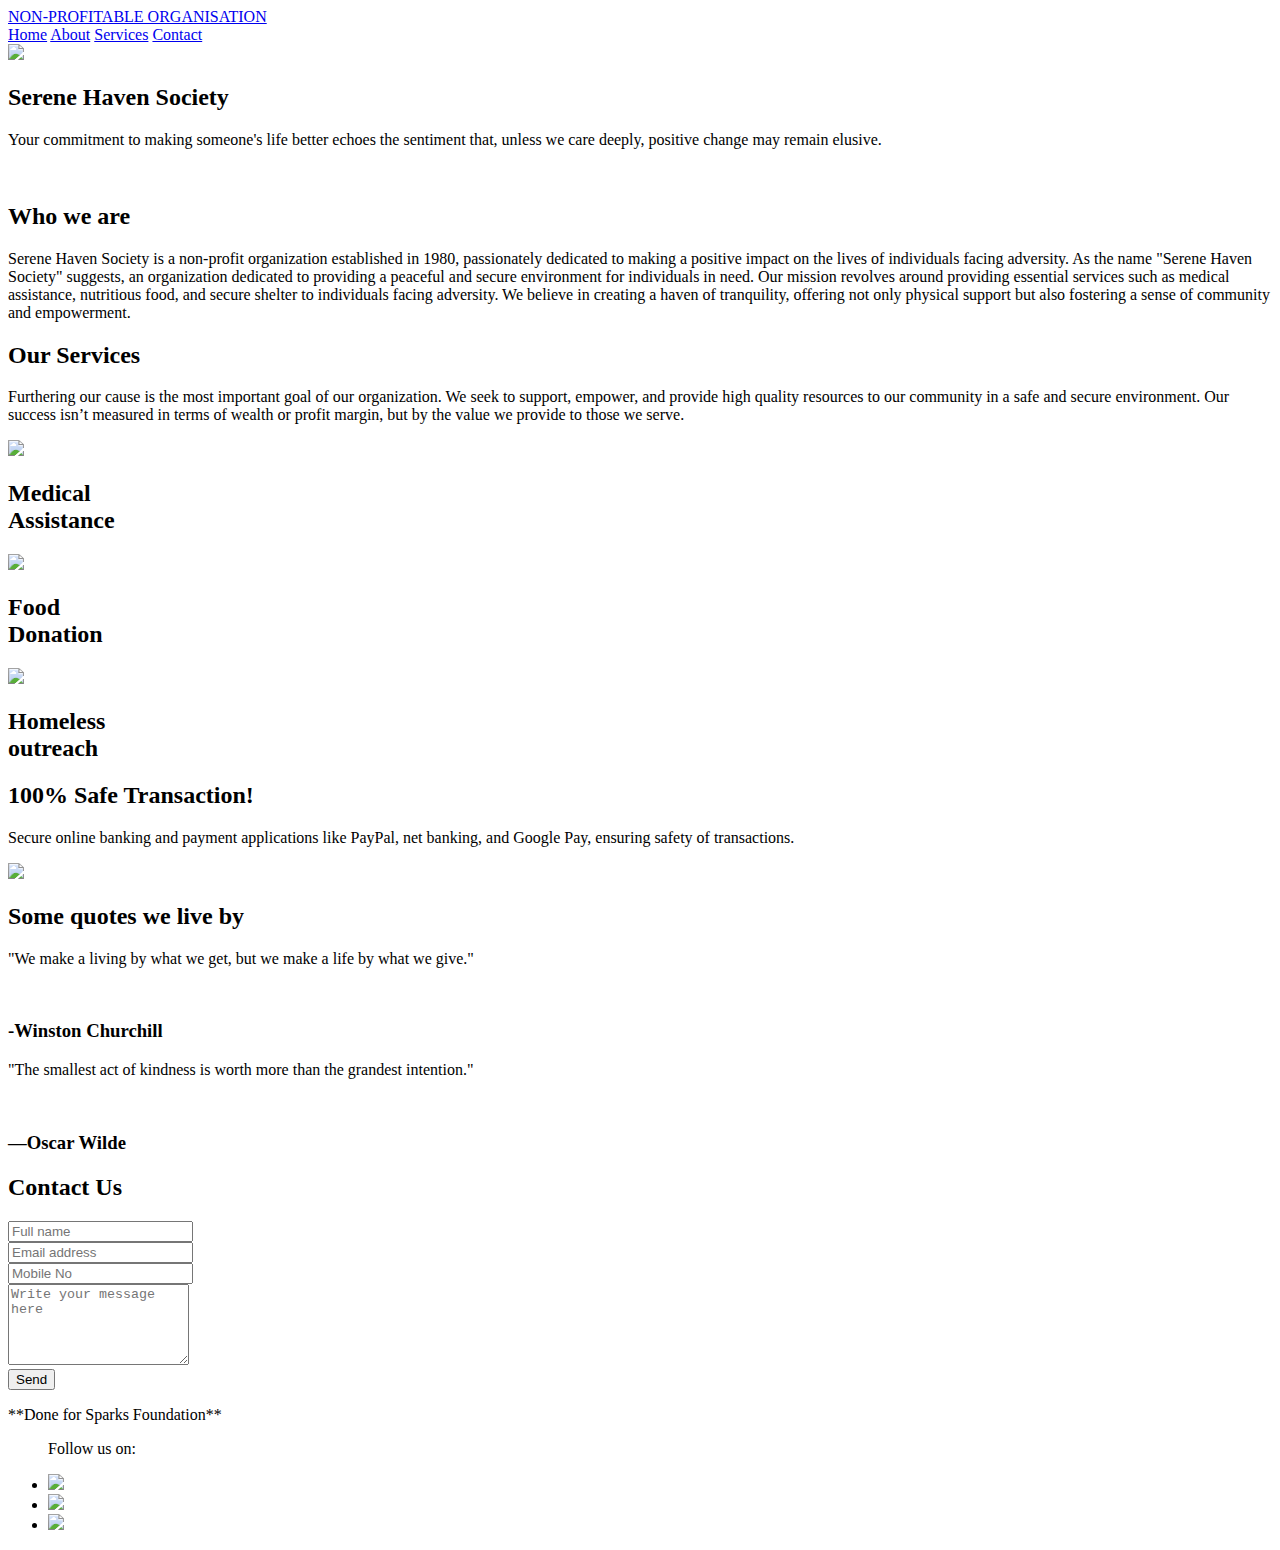
==== Main.html @ 0c350880 "Update Main.html" ====
<!DOCTYPE html>
<html lang="en">
    <head>
        <meta name="viewport" content="width=device-width,initial scale=1.0">
        <meta charset="UTF-8">
        <title></title>
        <link rel="stylesheet" href="Style.css">
    </head>
    <body>
        <section class="home" id="home">
            <header>
                <a href="#" class="logo">NON-PROFITABLE ORGANISATION</a>
                <div class="nav">
                    <a href="#home">Home</a>
                    <a href="#about">About</a>
                    <a href="#services">Services</a>
                    <a href="#contact">Contact</a>
                </div>
            </header>
            <img src="bg.jpg">
            <div class="content" data-0-top="opacity:0;left:100px;" data-200-top="opacity:1;left:0px;">
            <h2> Serene Haven Society </h2>
            <p>Your commitment to making someone's life better echoes the sentiment that, unless we care deeply, positive change may remain elusive.</p>
                <br>
            <form><script src="https://checkout.razorpay.com/v1/payment-button.js" data-payment_button_id="pl_HywdKUjSGWwI0t" async> </script> </form>
        </div>
        </section>

        <section class="about" id="about">
            <div class="contentBx">
                <h2 class="heading" data-center-center="opacity:1;left:0px;"  data-0-bottom="opacity:0;left:500px;">Who we are</h2>
                <p class="text">Serene Haven Society is a non-profit organization established in 1980, passionately dedicated to making a positive impact on the lives of individuals facing adversity. 
                    As the name "Serene Haven Society" suggests, an organization dedicated to providing a peaceful and secure environment for individuals in need.
                    Our mission revolves around providing essential services such as medical assistance, nutritious food, and secure shelter to individuals facing adversity. 
                    We believe in creating a haven of tranquility, offering not only physical support but also fostering a sense of community and empowerment. 
                    </p>
            </div>
            <div class="imgBx"></div>
        </section>
        <section class="services" id="services">
            <h2 class="heading" data-center-center="opacity:1;left:0px;"  data-0-bottom="opacity:0;left:500px;">Our Services</h2>
            <p class="text">Furthering our cause is the most important goal of our organization. We seek to support, empower, and provide high quality resources to our community in a safe and secure environment. 
                Our success isn’t measured in terms of wealth or profit margin, but by the value we provide to those we serve.
            </p>
            <div class="container">
                <div class="serviceBx">
                    <div>
                        <img src="icon1.png">
                        <h2>Medical<br> Assistance</h2>
                    </div>
                 </div>
                <div class="serviceBx">
                    <div>
                        <img src="icon2.png">
                        <h2>Food <br>Donation</h2>
                    </div>
                </div>
                    <div class="serviceBx">
                    <div>
                        <img src="icon3.png">
                        <h2>Homeless<br> outreach</h2>
                    </div>
                </div>
        </section>
        <section class="technology">
            <div class="contentBx">
                <h2 class="heading">100% Safe Transaction!</h2>
                <p class="text">Secure online banking and payment applications like PayPal, net banking, and Google Pay,  ensuring safety of transactions.
                </p>
                </div>
                <div class="tech">
                    <img src="tech.png">
                </div>
        </section>
                
         <section class="testimonials">
            <h2 class="heading">Some quotes we live by</h2>
            <div class="container">
                <div class="contentBx">
                    <div>
                        <p>"We make a living by what we get, but we make a life by what we give."
                               </p><br>
                           <h3>-Winston Churchill</h3>
                    </div>
                    </div>
                <div class="contentBx">
                    <div>
                    <p>"The smallest act of kindness is worth more than the grandest intention."</p>
                    <br>
                          <h3>―Oscar Wilde</h3>
                </div>
            </div>
            </div>
        </section>
        
        <section class="about" id="contact">
           <div class="contentBx redbg">
               <div class="form">
                <h2 class="heading">Contact Us</h2>
                   <div class="inputBx">
                       <input type="text" name="name" placeholder="Full name">
                   </div>
                   <div class="inputBx">
                       <input type="text" name="email" placeholder="Email address">
                   </div>
                   <div class="inputBx">
                       <input type="text" name="phno" placeholder="Mobile No">
                   </div>
                   <div class="inputBx">
                       <textarea placeholder="Write your message here" rows="5"></textarea>
                   </div>
                   <div class="inputBx">
                       <input type="submit" value="Send">
                   </div>
               </div>
           </div>
           <div class="imgBx2"></div>
       </section>
       <section class="footer">
           <p class="text">**Done for Sparks Foundation**</p>
           <ul>
               <p class="text">Follow us on:</p>
               <li><a href="#"><img src="facebook.png"></a></li>
               <li><a href="#"><img src="twitter.png"></a></li>
               <li><a href="#"><img src="linkedin.png"></a></li>
           </ul>
       </section>
       
   </body>
</html>
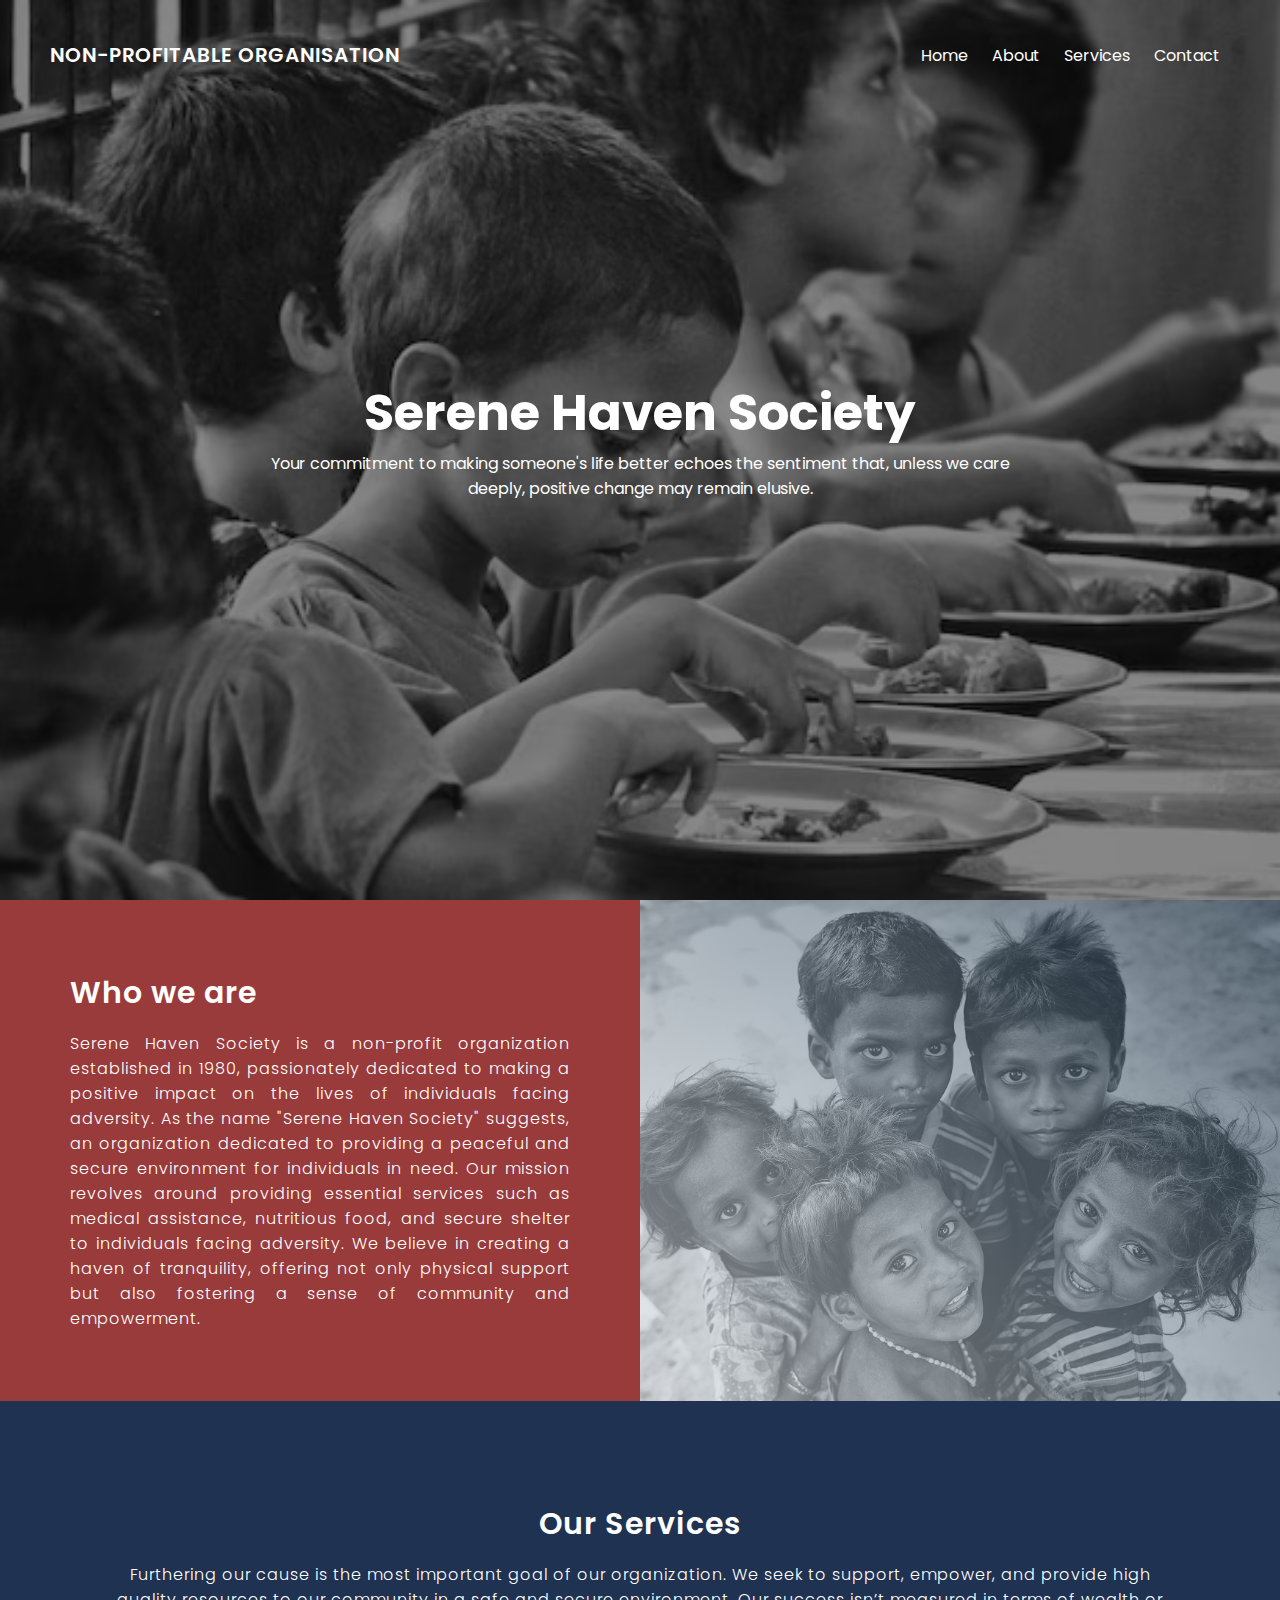
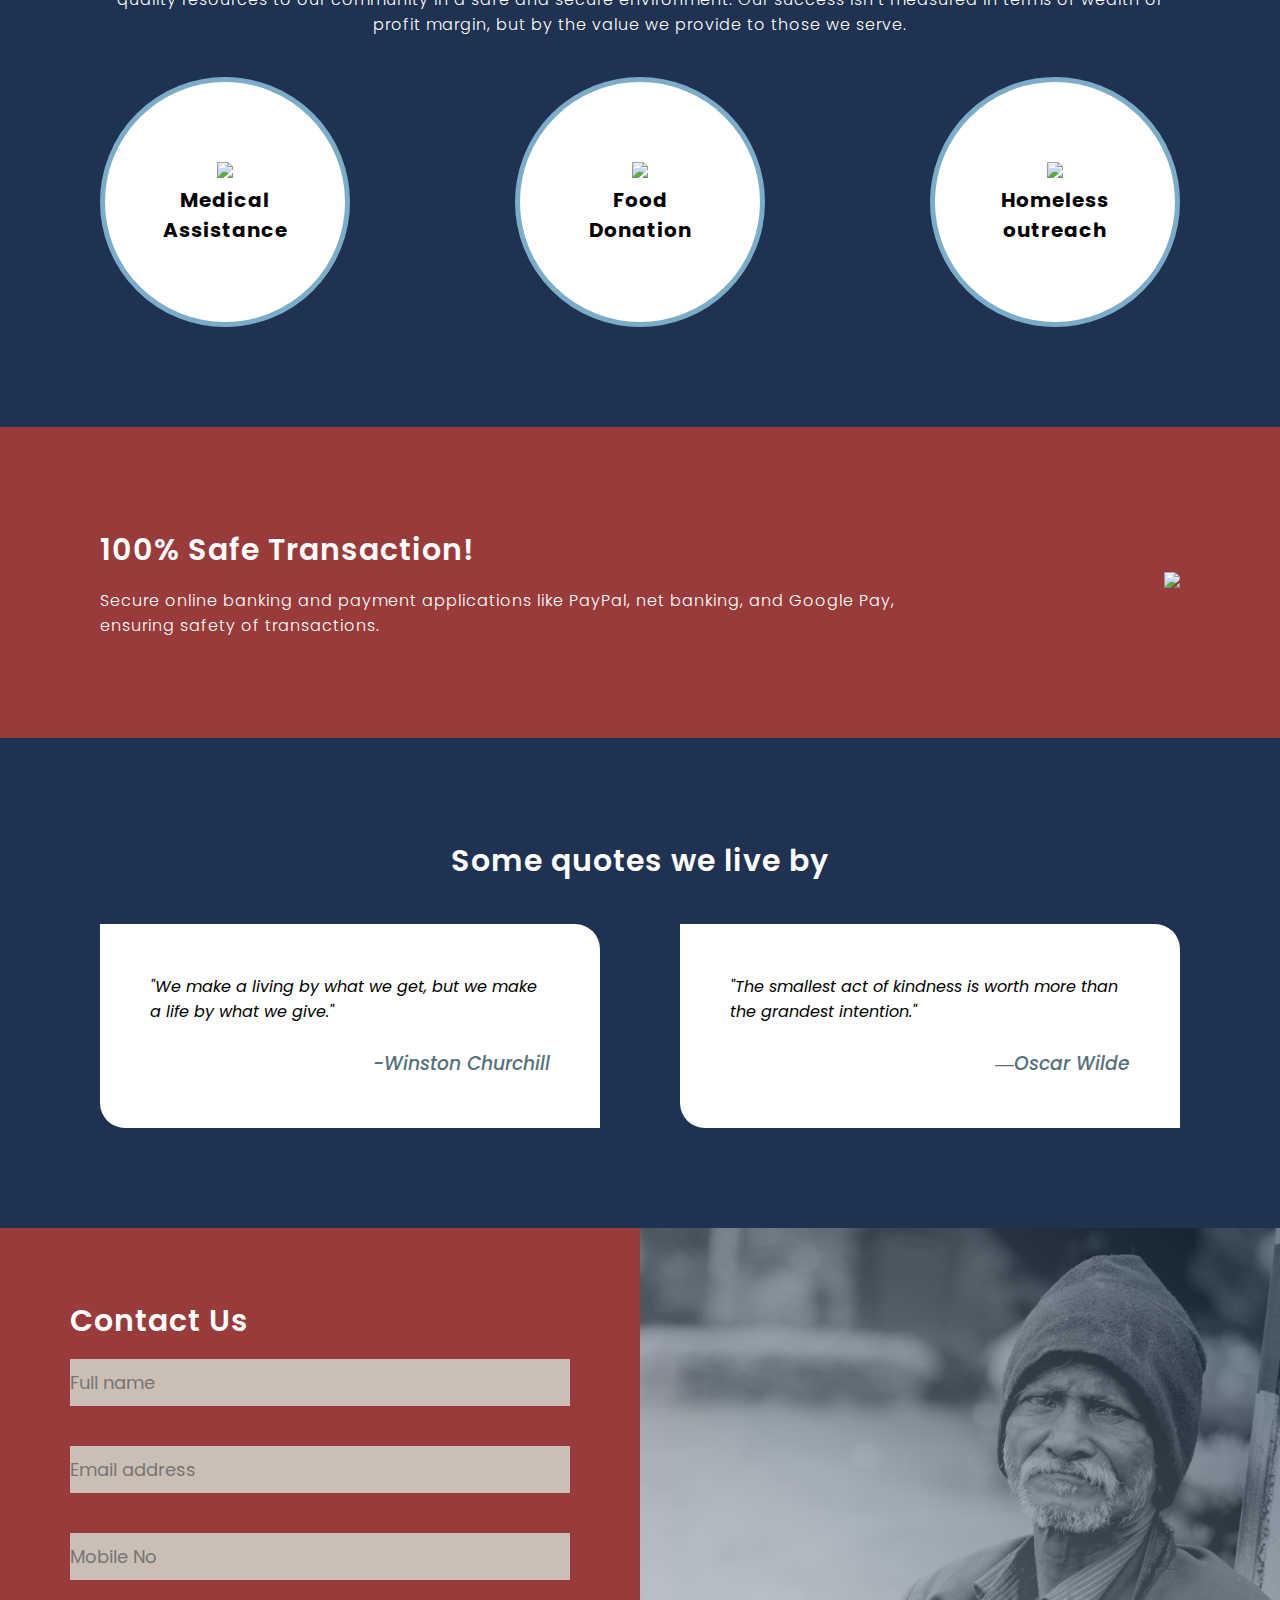
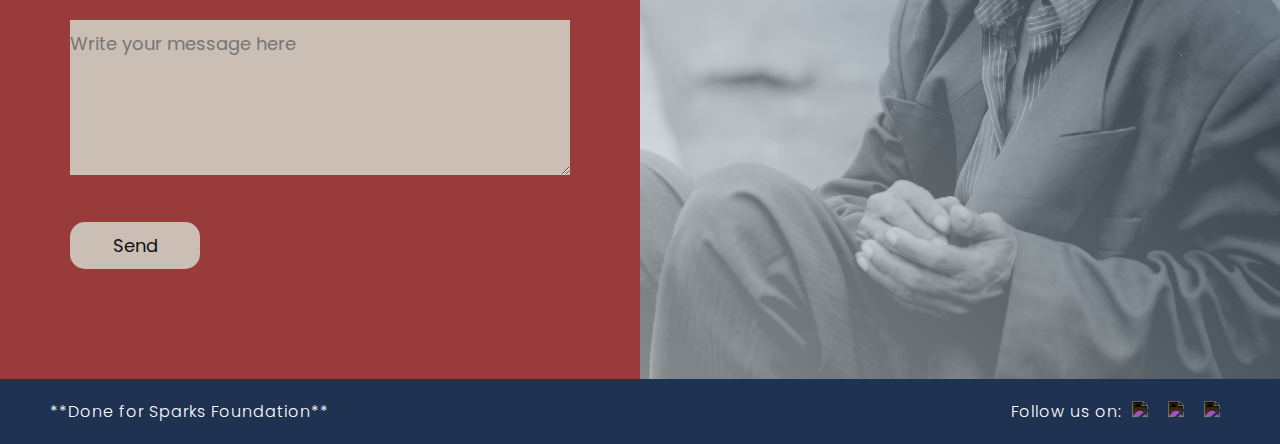
==== commit 4e9d7e6b: "Update Main.html" ====
--- a/Main.html
+++ b/Main.html
@@ -5,16 +5,19 @@
         <meta charset="UTF-8">
         <title></title>
         <link rel="stylesheet" href="Style.css">
+        <link rel="preconnect" href="https://fonts.googleapis.com">
+<link rel="preconnect" href="https://fonts.gstatic.com" crossorigin>
+<link href="https://fonts.googleapis.com/css2?family=Lato:ital,wght@0,700;1,400&family=Mukta:wght@300;400&display=swap" rel="stylesheet">
     </head>
     <body>
         <section class="home" id="home">
             <header>
                 <a href="#" class="logo">NON-PROFITABLE ORGANISATION</a>
                 <div class="nav">
-                    <a href="#home">Home</a>
-                    <a href="#about">About</a>
-                    <a href="#services">Services</a>
-                    <a href="#contact">Contact</a>
+                    <a href="#home" id="nav-link">Home</a>
+                    <a href="#about" id="nav-link">About</a>
+                    <a href="#services" id="nav-link">Services</a>
+                    <a href="#contact" id="nav-link">Contact</a>
                 </div>
             </header>
             <img src="bg.jpg">
@@ -22,8 +25,7 @@
             <h2> Serene Haven Society </h2>
             <p>Your commitment to making someone's life better echoes the sentiment that, unless we care deeply, positive change may remain elusive.</p>
                 <br>
-            <form><script src="https://checkout.razorpay.com/v1/payment-button.js" data-payment_button_id="pl_HywdKUjSGWwI0t" async> </script> </form>
-        </div>
+                <form><script src="https://checkout.razorpay.com/v1/payment-button.js" data-payment_button_id="pl_HywdKUjSGWwI0t" async> </script> </form>        </div>
         </section>
 
         <section class="about" id="about">
--- a/Style.css
+++ b/Style.css
@@ -0,0 +1,263 @@
+@import url('https://fonts.googleapis.com/css?family=Poppins:200,300,400,500,600,700,800,900&display=swap');
+*
+{
+  margin: 0; 
+  padding: 0; 
+  box-sizing: border-box;
+  position: relative;
+  font-family: 'Poppins',sans-serif;
+}
+.home
+{
+    position: relative;
+    width: 100%;
+    height: 100vh;
+    background: #111;
+    display:flex;
+    justify-content: center;
+    align-items: center;
+}
+.home img
+{
+    position: absolute;
+    top: 0;
+    left: 0;
+    width: 100%;
+    height: 100%;
+    object-fit: cover;
+    opacity: 0.5;
+}
+header
+{
+    position: absolute;
+    top: 0;
+    left: 0;
+    width: 100%;
+    padding: 40px 50px;
+    display: flex;
+    justify-content: space-between;
+    align-items: center;
+    z-index: 2;
+}
+.logo  
+{
+color: #fff;
+text-decoration: none;
+font-size: 20px;
+text-transform: uppercase;
+font-weight: 600;
+letter-spacing: 1px;
+}
+.nav a{
+    color: #fff;
+    text-decoration: none;
+    padding: 10px;
+}
+.content
+{
+    position: relative;
+    max-width: 750px;
+    text-align: center;
+}
+.home h2
+{
+    color: #fff;
+    font-size: 50px;
+}
+.content p
+{
+    color: #fff;
+    font-size: 16px;
+}
+/*About*/
+.about
+{
+    position: relative;
+    width: 100%;
+    display: flex;
+}
+.about .contentBx
+{
+    background-color: #9A3B3B;
+    text-align: justify;
+    padding: 70px;
+    width: 50%;
+}
+.heading
+{
+    color: #fff;
+    font-size: 30px;
+    font-weight: 600;
+    letter-spacing: 1px;
+    margin-bottom: 15px;
+}
+.text
+{
+    color: #fff;
+    font-size: 16px;
+    font-weight: 300;
+    letter-spacing: 1px;
+}
+.imgBx
+{
+    
+    background: linear-gradient(45deg, rgb(221 228 233 / 60%), rgb(25 50 71 / 60%)),url(bg2.jpg);
+    width: 50%;
+    background-size: cover;
+    background-position: center;
+}
+.services
+{
+    background:#1f3251;
+    padding: 100px;
+    text-align: center;
+}
+.container
+{
+    width: 100%;
+    display: flex;
+    justify-content: space-between;
+    align-items: center;
+    flex-wrap: wrap;
+    margin-top: 60px;
+}
+.serviceBx
+{
+    position: relative;
+    background:#fff;
+    width: 250px;
+    height: 250px;
+    display: flex;
+    justify-content: center;
+    align-items: center;
+    border-radius: 100%;
+    border: 5px solid #7badcb;
+
+}
+.serviceBx img
+{
+    max-width: 85px;
+}
+.serviceBx h2
+{
+    font-weight: 500px;
+    font-size: 20px;
+    letter-spacing: 1px;
+}
+
+.technology
+{
+    background:#9A3B3B;
+    width: 100%;
+    padding: 100px;
+    display: flex;
+    justify-content: space-between;
+    align-items: center;
+}
+.technology .contentBx
+{
+    max-width: 800px;
+}
+.tech
+{
+    max-width: 250px;
+}
+.tech img
+{
+    width: 100%;
+}
+
+.testimonials
+{
+    position: relative;
+    padding: 100px;
+    background:#1f3251;
+    text-align: center;
+}
+.container
+{
+    display: flex;
+    justify-content: space-between;
+    align-items: center;
+    margin-top: 40px;
+    flex-wrap: wrap;
+}
+.container .contentBx
+{
+    background:#fff;
+    padding: 50px 50px;
+    width: 500px;
+    display: flex;
+    justify-content: center;
+    align-items: center;
+    text-align: left;
+    font-style: italic;
+    border-top-right-radius: 25px;
+    border-bottom-left-radius: 25px;
+}
+.contentBx h3
+{
+    width: 100%;
+    text-align: end;
+    font-weight: 500;
+    color: #56707c;
+}
+
+.imgBx2
+{
+    background: linear-gradient(45deg, rgb(221 228 233 / 60%), rgb(25 50 71 / 60%)),url(bg3.jpg);
+    background-size: cover;
+    background-position: center;
+    width: 50%;
+}
+/*Contact form*/
+.inputBx
+{
+    margin-bottom: 40px;
+}
+input,textarea
+{
+    width: 100%;
+    background:#cbbfb5;
+    padding:10px 0;
+    font-size: 18px;
+    border: none;
+    color: #111;
+}
+input[type="submit"]{
+    width: 130px;
+    background: #cbbfb5;
+    color: #111;
+    border-radius: 15px;
+}
+
+/*Footer*/
+.footer
+{
+    background: #1f3251;
+    padding: 20px 50px;
+    display: flex;
+    justify-content: space-between;
+    align-items: center;
+}
+.footer ul
+{
+    display: flex;
+    justify-content: center;
+    align-items: center;
+}
+.footer li
+{
+    list-style: none;
+}
+.footer a
+{
+    text-decoration: none;
+    display: inline-block;
+    margin:0 10px;
+}
+.footer img
+{
+    filter:invert(1);
+    max-width: 20px;
+}
